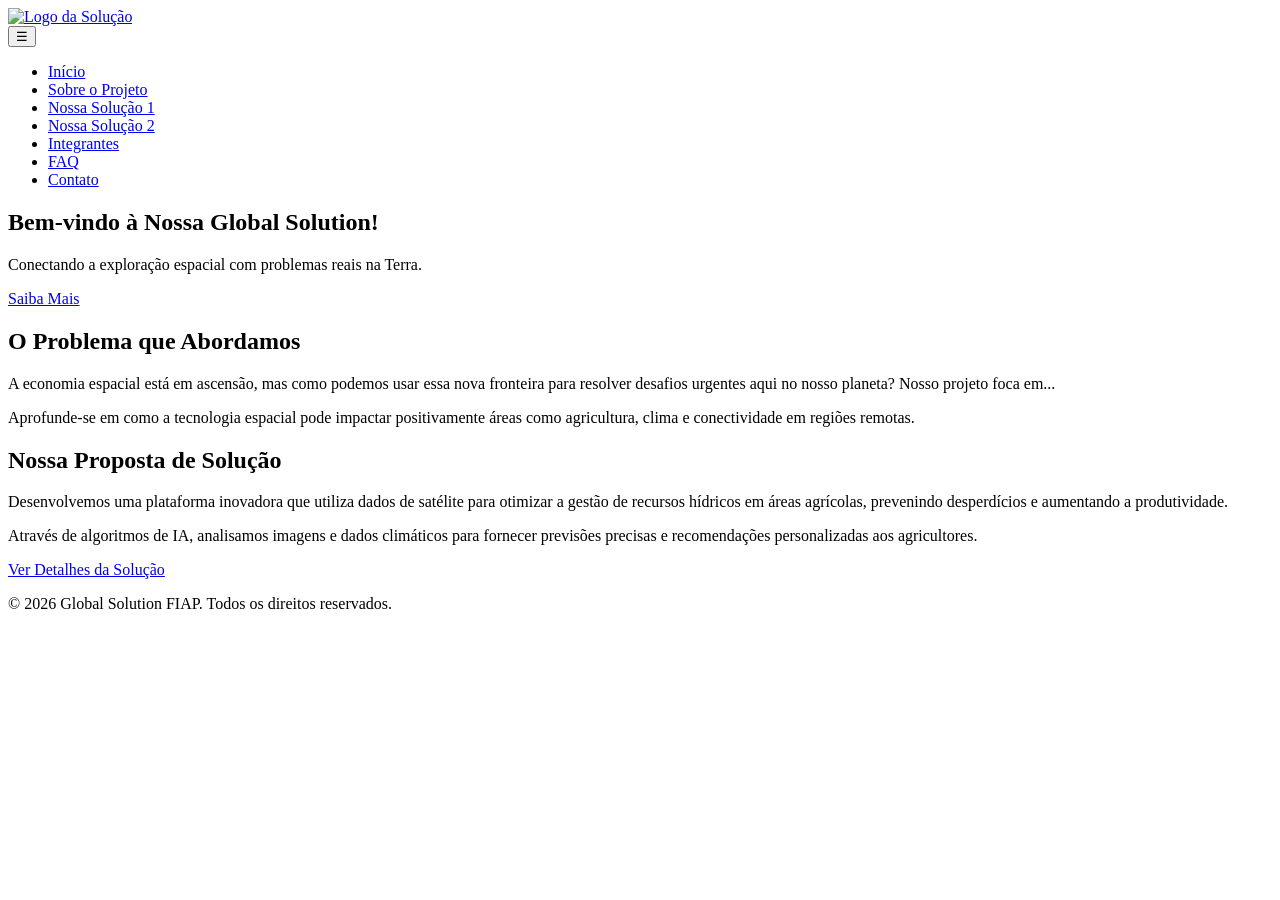
==== index.html @ 78ac0d27 "feat: criação do index.html" ====
<!DOCTYPE html>
<html lang="pt-BR">
<head>
    <meta charset="UTF-8">
    <meta name="viewport" content="width=device-width, initial-scale=1.0">
    <title>Global Solution FIAP - Início</title>
    <link rel="stylesheet" href="css/style.css">
</head>
<body>
    <header>
        <div class="container">
            <a href="index.html" class="logo">
                <img src="assets/logo.png" alt="Logo da Solução">
            </a>
            <nav>
                <button class="menu-toggle" aria-label="Abrir menu">☰</button>
                <ul class="nav-list">
                    <li><a href="index.html">Início</a></li>
                    <li><a href="sobre.html">Sobre o Projeto</a></li>
                    <li><a href="solucao1.html">Nossa Solução 1</a></li>
                    <li><a href="solucao2.html">Nossa Solução 2</a></li>
                    <li><a href="integrantes.html">Integrantes</a></li>
                    <li><a href="faq.html">FAQ</a></li>
                    <li><a href="contato.html">Contato</a></li>
                </ul>
            </nav>
        </div>
    </header>

    <main>
        <section id="hero" class="hero-section">
            <div class="container">
                <h1>Bem-vindo à Nossa Global Solution!</h1>
                <p>Conectando a exploração espacial com problemas reais na Terra.</p>
                <a href="sobre.html" class="btn">Saiba Mais</a>
            </div>
        </section>

        <section id="problema" class="content-section">
            <div class="container">
                <h2>O Problema que Abordamos</h2>
                <p>A economia espacial está em ascensão, mas como podemos usar essa nova fronteira para resolver desafios urgentes aqui no nosso planeta? Nosso projeto foca em...</p>
                <p>Aprofunde-se em como a tecnologia espacial pode impactar positivamente áreas como agricultura, clima e conectividade em regiões remotas.</p>
            </div>
        </section>

        <section id="solucao" class="content-section light-bg">
            <div class="container">
                <h2>Nossa Proposta de Solução</h2>
                <p>Desenvolvemos uma plataforma inovadora que utiliza dados de satélite para otimizar a gestão de recursos hídricos em áreas agrícolas, prevenindo desperdícios e aumentando a produtividade.</p>
                <p>Através de algoritmos de IA, analisamos imagens e dados climáticos para fornecer previsões precisas e recomendações personalizadas aos agricultores.</p>
                <a href="solucao1.html" class="btn">Ver Detalhes da Solução</a>
            </div>
        </section>
    </main>

    <footer>
        <div class="container">
            <p>&copy; 2026 Global Solution FIAP. Todos os direitos reservados.</p>
        </div>
    </footer>

    <script src="js/script.js"></script>
</body>
</html>
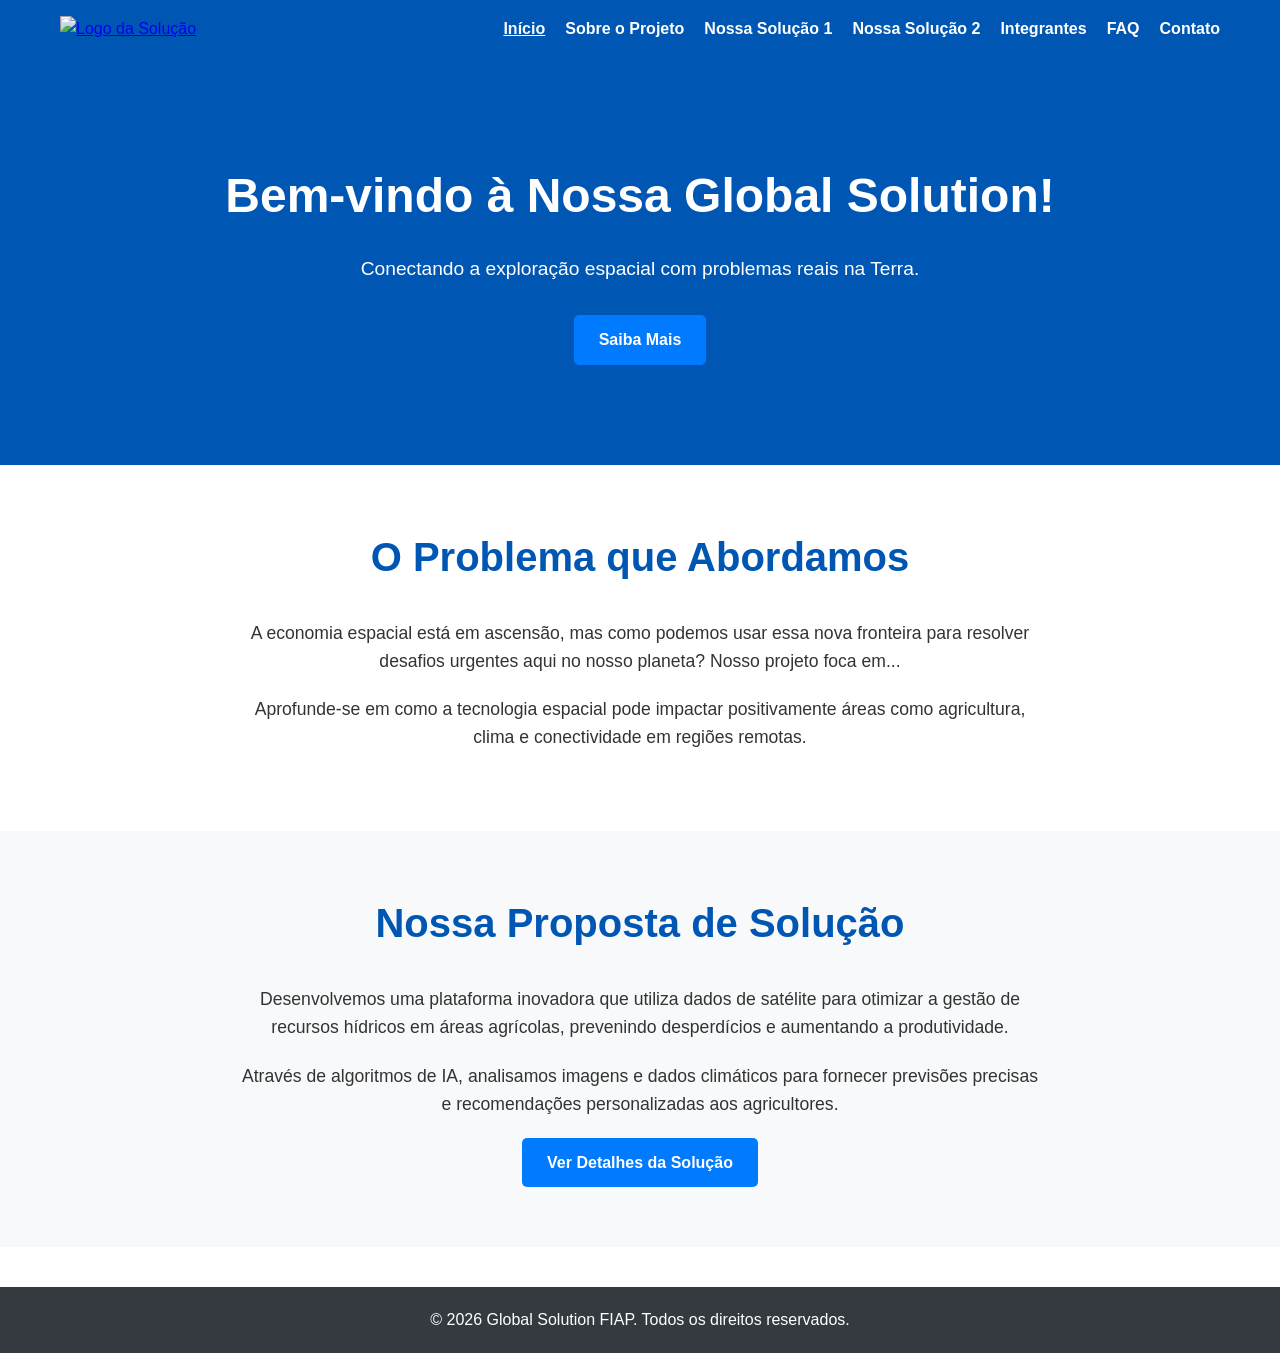
==== commit f4832071: "feat: implementa <meta name="description"> em cada página" ====
--- a/index.html
+++ b/index.html
@@ -3,6 +3,7 @@
 <head>
     <meta charset="UTF-8">
     <meta name="viewport" content="width=device-width, initial-scale=1.0">
+    <meta name="description" content="Global Solution FIAP – Monitoramento inteligente de áreas críticas com tecnologia espacial.">
     <title>Global Solution FIAP - Início</title>
     <link rel="stylesheet" href="css/style.css">
 </head>
@@ -12,10 +13,10 @@
             <a href="index.html" class="logo">
                 <img src="assets/logo.png" alt="Logo da Solução">
             </a>
-            <nav>
-                <button class="menu-toggle" aria-label="Abrir menu">☰</button>
+            <nav aria-label="Menu principal">
+                <button class="menu-toggle" aria-label="Abrir menu" aria-expanded="false">☰</button>
                 <ul class="nav-list">
-                    <li><a href="index.html">Início</a></li>
+                    <li><a href="index.html" class="active">Início</a></li>
                     <li><a href="sobre.html">Sobre o Projeto</a></li>
                     <li><a href="solucao1.html">Nossa Solução 1</a></li>
                     <li><a href="solucao2.html">Nossa Solução 2</a></li>
@@ -62,4 +63,4 @@
 
     <script src="js/script.js"></script>
 </body>
-</html>+</html>
--- a/css/style.css
+++ b/css/style.css
@@ -0,0 +1,436 @@
+/* ============================================
+   Variáveis CSS (Design Tokens)
+   ============================================ */
+:root {
+    --primary-color: #0056b3;
+    --secondary-color: #007bff;
+    --text-color: #333;
+    --light-bg: #f8f9fa;
+    --dark-bg: #343a40;
+    --white: #fff;
+}
+
+/* ============================================
+   Reset básico
+   ============================================ */
+* {
+    margin: 0;
+    padding: 0;
+    box-sizing: border-box;
+}
+
+body {
+    font-family: 'Segoe UI', Tahoma, Geneva, Verdana, sans-serif;
+    line-height: 1.6;
+    color: var(--text-color);
+    background-color: var(--white);
+}
+
+.container {
+    max-width: 1200px;
+    margin: 0 auto;
+    padding: 0 20px;
+}
+
+/* ============================================
+   Header e Navegação
+   ============================================ */
+header {
+    background-color: var(--primary-color);
+    color: var(--white);
+    padding: 1rem 0;
+    box-shadow: 0 2px 5px rgba(0, 0, 0, 0.1);
+}
+
+header .container {
+    display: flex;
+    justify-content: space-between;
+    align-items: center;
+}
+
+.logo img {
+    height: 50px;
+}
+
+nav .nav-list {
+    list-style: none;
+    display: flex;
+}
+
+nav .nav-list li {
+    margin-left: 20px;
+}
+
+nav .nav-list a {
+    color: var(--white);
+    text-decoration: none;
+    font-weight: bold;
+    transition: color 0.3s ease;
+}
+
+nav .nav-list a:hover,
+nav .nav-list a.active {
+    color: var(--light-bg);
+    text-decoration: underline;
+}
+
+.menu-toggle {
+    display: none;
+    background: none;
+    border: none;
+    color: var(--white);
+    font-size: 1.8rem;
+    cursor: pointer;
+}
+
+/* ============================================
+   Hero Section
+   ============================================ */
+.hero-section {
+    background: linear-gradient(rgba(0, 86, 179, 0.85), rgba(0, 86, 179, 0.85)),
+                url('../assets/hero-bg.jpg') no-repeat center center / cover;
+    background-color: var(--primary-color); /* fallback se a imagem não existir */
+    color: var(--white);
+    text-align: center;
+    padding: 100px 0;
+}
+
+.hero-section h1 {
+    font-size: 3rem;
+    margin-bottom: 20px;
+}
+
+.hero-section p {
+    font-size: 1.2rem;
+    margin-bottom: 30px;
+}
+
+/* ============================================
+   Botão
+   ============================================ */
+.btn {
+    display: inline-block;
+    background-color: var(--secondary-color);
+    color: var(--white);
+    padding: 12px 25px;
+    border-radius: 5px;
+    text-decoration: none;
+    font-weight: bold;
+    transition: background-color 0.3s ease;
+}
+
+.btn:hover {
+    background-color: #0056b3;
+}
+
+/* ============================================
+   Seções de Conteúdo
+   ============================================ */
+.content-section {
+    padding: 60px 0;
+    text-align: center;
+}
+
+.content-section h2 {
+    font-size: 2.5rem;
+    margin-bottom: 30px;
+    color: var(--primary-color);
+}
+
+.content-section h3 {
+    font-size: 1.6rem;
+    color: var(--primary-color);
+    margin: 30px 0 15px;
+}
+
+.content-section p {
+    font-size: 1.1rem;
+    max-width: 800px;
+    margin: 0 auto 20px auto;
+}
+
+.content-section ul,
+.content-section ol {
+    max-width: 800px;
+    margin: 0 auto 20px auto;
+    text-align: left;
+    padding-left: 20px;
+}
+
+.content-section li {
+    margin-bottom: 10px;
+    font-size: 1.05rem;
+}
+
+#solution1 ul, #solution1 ol,
+#solution2 ul, #solution2 ol,
+#about ul, #about ol {
+    padding-left: 1.5rem;
+}
+
+#solution1 li, #solution2 li, #about li {
+    margin-bottom: 0.5rem;
+}
+
+#solution1 ul, #solution1 ol,
+#solution2 ul, #solution2 ol,
+#about ul, #about ol {
+    padding-left: 1.5rem;
+    list-style-position: inside; /* ← adiciona isso */
+}
+.light-bg {
+    background-color: var(--light-bg);
+}
+
+/* ============================================
+   Imagem da Solução com Legenda
+   ============================================ */
+.solution-image {
+    max-width: 100%;
+    height: auto;
+    margin-top: 30px;
+    border-radius: 6px;
+}
+
+.figure-caption {
+    font-size: 0.9rem;
+    color: #666;
+    text-align: center;
+    margin-top: 8px;
+}
+
+/* ============================================
+   Footer
+   ============================================ */
+footer {
+    background-color: var(--dark-bg);
+    color: var(--white);
+    text-align: center;
+    padding: 20px 0;
+    margin-top: 40px;
+}
+
+/* ============================================
+   Formulário de Contato
+   ============================================ */
+.contact-form {
+    max-width: 600px;
+    margin: 40px auto;
+    padding: 30px;
+    background-color: var(--white);
+    border-radius: 8px;
+    box-shadow: 0 0 15px rgba(0, 0, 0, 0.1);
+    text-align: left;
+}
+
+.contact-form label {
+    display: block;
+    margin-bottom: 8px;
+    font-weight: bold;
+}
+
+.contact-form input[type="text"],
+.contact-form input[type="email"],
+.contact-form textarea {
+    width: 100%;
+    padding: 10px;
+    margin-bottom: 20px;
+    border: 1px solid #ccc;
+    border-radius: 4px;
+    font-size: 1rem;
+    font-family: inherit;
+}
+
+.contact-form textarea {
+    resize: vertical;
+    min-height: 120px;
+}
+
+.contact-form button {
+    background-color: var(--primary-color);
+    color: var(--white);
+    padding: 12px 20px;
+    border: none;
+    border-radius: 5px;
+    cursor: pointer;
+    font-size: 1.1rem;
+    transition: background-color 0.3s ease;
+    width: 100%;
+}
+
+.contact-form button:hover {
+    background-color: var(--secondary-color);
+}
+
+/* ============================================
+   Integrantes
+   ============================================ */
+.team-grid {
+    display: grid;
+    grid-template-columns: repeat(auto-fit, minmax(250px, 1fr));
+    gap: 30px;
+    margin-top: 40px;
+}
+
+.team-member {
+    background-color: var(--white);
+    border-radius: 8px;
+    box-shadow: 0 4px 10px rgba(0, 0, 0, 0.08);
+    padding: 25px;
+    text-align: center;
+    transition: transform 0.3s ease;
+}
+
+.team-member:hover {
+    transform: translateY(-5px);
+}
+
+.team-member img {
+    width: 120px;
+    height: 120px;
+    border-radius: 50%;
+    object-fit: cover;
+    margin-bottom: 15px;
+    border: 3px solid var(--primary-color);
+}
+
+.team-member h3 {
+    font-size: 1.4rem;
+    color: var(--primary-color);
+    margin-bottom: 8px;
+}
+
+.team-member p {
+    font-size: 0.95rem;
+    color: #555;
+    margin-bottom: 5px;
+}
+
+.member-links {
+    margin-top: 15px;
+}
+
+.member-links a {
+    display: inline-block;
+    background-color: var(--secondary-color);
+    color: var(--white);
+    padding: 8px 15px;
+    border-radius: 4px;
+    text-decoration: none;
+    font-size: 0.9rem;
+    margin: 0 5px;
+    transition: background-color 0.3s ease;
+}
+
+.member-links a:hover {
+    background-color: var(--primary-color);
+}
+
+/* ============================================
+   FAQ
+   ============================================ */
+.faq-item {
+    background-color: var(--white);
+    border-radius: 8px;
+    box-shadow: 0 2px 8px rgba(0, 0, 0, 0.05);
+    padding: 20px;
+    margin-bottom: 20px;
+    text-align: left;
+}
+
+.faq-item h3 {
+    color: var(--primary-color);
+    font-size: 1.3rem;
+    margin-bottom: 10px;
+}
+
+.faq-item p {
+    font-size: 1rem;
+    color: #444;
+    line-height: 1.7;
+    margin: 0;
+}
+
+.faq-item a {
+    color: var(--secondary-color);
+    text-decoration: none;
+    font-weight: bold;
+}
+
+.faq-item a:hover {
+    text-decoration: underline;
+}
+
+/* ============================================
+   Responsividade – Tablet (≤ 768px)
+   ============================================ */
+@media (max-width: 768px) {
+    header .container {
+        flex-wrap: wrap;
+    }
+
+    .menu-toggle {
+        display: block;
+    }
+
+    nav .nav-list {
+        display: none;
+        flex-direction: column;
+        width: 100%;
+        background-color: var(--primary-color);
+        position: absolute;
+        top: 70px;
+        left: 0;
+        padding: 10px 0;
+        box-shadow: 0 2px 5px rgba(0, 0, 0, 0.1);
+        z-index: 100;
+    }
+
+    nav .nav-list.active {
+        display: flex;
+    }
+
+    nav .nav-list li {
+        margin: 0;
+        text-align: center;
+        padding: 10px 0;
+        border-bottom: 1px solid rgba(255, 255, 255, 0.1);
+    }
+
+    nav .nav-list li:last-child {
+        border-bottom: none;
+    }
+
+    .hero-section h1 {
+        font-size: 2.5rem;
+    }
+
+    .hero-section p {
+        font-size: 1rem;
+    }
+
+    .content-section h2 {
+        font-size: 2rem;
+    }
+
+    .team-grid {
+        grid-template-columns: repeat(auto-fit, minmax(200px, 1fr));
+    }
+}
+
+/* ============================================
+   Responsividade – Mobile (≤ 480px)
+   ============================================ */
+@media (max-width: 480px) {
+    .hero-section h1 {
+        font-size: 2rem;
+    }
+
+    .content-section h2 {
+        font-size: 1.8rem;
+    }
+
+    .logo img {
+        height: 40px;
+    }
+}
